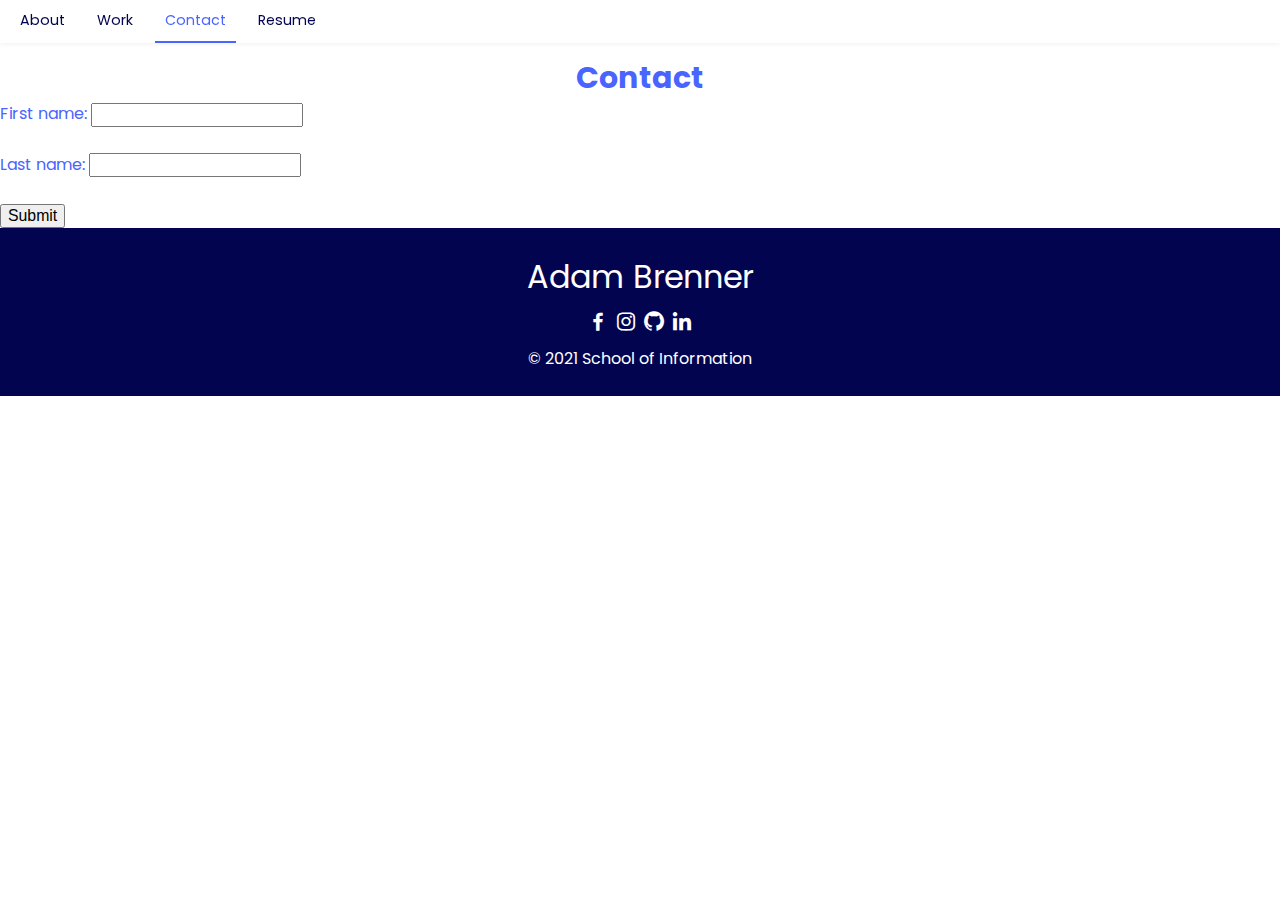
==== contact.html @ 84b7144a "resume page" ====
<!DOCTYPE html>
<html lang="en">
  <head>
    <meta charset="utf-8">
    <meta name="viewport" content="width=device-width, initial-scale=1.0">
    <link rel="stylesheet" type="text/css" href="css/html5reset.css">
    <link rel="stylesheet" type="text/css" href="css/style.css">
    <link href="https://fonts.googleapis.com/css2?family=Poppins&display=swap" rel="stylesheet">
    <link rel='stylesheet' href='https://unpkg.com/boxicons@2.0.9/css/boxicons.min.css'>
    <link rel="shortcut icon" type="image/jpg" href="images/AB.jpg">
    <title>Adam Brenner Portfolio</title>
  </head>
  <body>
      <a class="skip" href="#main">Skip to Main Content</a>
    <header>
        <nav class="nav bd-grid">
            <div>
                <ul class="menuMain">
                    <li class="nav_item"><a href="index.html" class="nav_links">About</a></li>
                    <li class="nav_item"><a href="work.html" class="nav_links">Work</a></li>
                    <li class="nav_item"><a href="contact.html" class="nav_links" id = "current">Contact</a></li>
                    <li class="nav_item"><a href="resume.html" class="nav_links">Resume</a></li>
                </ul>
            </div>
        </nav>
    </header>
    <main>
        <h3>Contact</h3>
        <div >
            <form action="https://formspree.io/f/mgerjnvqp" method="POST">
                <label for="fname">First name:</label>
                <input type="text" id="fname" name="fname"><br><br>
                <label for="lname">Last name:</label>
                <input type="text" id="lname" name="lname"><br><br>
                <input type="submit" value="Submit">
              </form>
        </div>
    </main>
    <footer class="footer">
        <p class="footer__title">Adam Brenner</p>
        <div class="footer__social">
            <a href="https://www.facebook.com/adam.brenner.9883/" class="footer__icon"><i class='bx bxl-facebook'></i></a>
            <a href="https://www.instagram.com/adambrenner15/" class="footer__icon"><i class='bx bxl-instagram'></i></a>
            <a href="https://github.com/adambrenner15" class="footer__icon"><i class='bx bxl-github' ></i></a>
            <a href="https://www.linkedin.com/in/adam-brenner-22a451210/" class="footer__icon"><i class='bx bxl-linkedin'></i></a>
        </div>
        </div>
            <p class="footer__social">&copy; 2021 School of Information</p>
        
    </footer>
  </body>
</html>
---- css/style.css ----
body{
    font-family: "Poppins", sans-serif;
    font-size: 16px;
    color: rgb(73, 100, 255);
}

header{
    width: 100%;
    position: fixed;
    top: 0;
    left: 0;
    z-index: 98;
    background-color: #fff;
    box-shadow: 0 1px 4px rgba(146,161,176,.15);
  }

ul{
    margin: 0;
    padding: 0;
    list-style: none;
    display: flex;
    font-size: 89%;
}

h1{
    margin: 0;
    padding: 5px;
    text-align: center;
  }

h2{
    margin: 0;
    padding: 2px;
    text-align: center;
    font-size: 20px;
    font-weight: bold;
    box-shadow: 0 0.5px 4px rgba(53, 73, 94, 0.178)
}

h3{
    padding-top: 30px;
    font-size: 30px;
    text-align: center;
    font-weight: bold;
}

p{
    margin: 0;
    padding: 5px;
    text-align: center;
    color: rgb(3, 4, 80);
}
img{
    display: block;
    padding-top: 10px;
    padding-bottom: 10px;
    padding-left: 10px;
    padding-right: 10px;
    margin: 0;
}
img.top{
    display: block;
    padding-top: 30px;
    padding-bottom: 10px;
    padding-left: 10px;
    padding-right: 10px;
    margin: 0;
    box-shadow: 0 1px 4px rgba(146,161,176,.15);
}
#current{
    border-bottom: 2px solid rgb(73, 100, 255);
    color: rgb(73, 100, 255);
}

.container{
    display: flex;
    flex-wrap: wrap;
    justify-content: space-evenly;
    align-content: baseline;
}

.grid_container{
    display: grid;
    grid-template-columns: 1fr 1fr 1fr 1fr 1fr 1fr 1fr 1fr 1fr 1fr;
    grid-template-rows: repeat(76,auto);
    overflow: hidden;
}

.track{
    padding: 10px;
    max-height: 350px;
    filter: drop-shadow(0 1px 4px rgba(18, 103, 187, 0.664));
}

a{
    text-decoration: none;
    color: rgb(73, 100, 255);
}
p.resume{
    text-align: left;
}
a:hover{
    color: rgb(72, 120, 192);
}

.aboutWork{
    color:rgb(255, 8, 0)
}

h4{
    padding-left: 5px;
    color: rgb(3, 4, 80);
    font-weight: bold;
    padding-top: 2px;
}

li{
    padding-left: 10px;
    padding-right: 2px;
    color: rgb(3, 4, 80);
}

.nav_links{
    display: flex;
    flex-direction: column;
    align-items: center;
    text-align: center;
}

strong{
    font-weight: bolder;
    font-style: italic;
}
.italics{
    font-style: italic;
}
.nav_item a{
    padding: 10px;
    color: rgb(3, 4, 80);
    text-decoration: none;
    align-items: center;
    text-align: center;
}

.nav_item a:hover, a:focus{
  color: rgb(73, 100, 255);
  text-decoration: none;
}

.home__title{
    font-size: 25px;
    margin-bottom: 0;
    text-align: center;
    font-weight: bold;
  }

.home__title-color{
    color: rgb(3, 4, 80);
    font-weight: bolder;
}
.resume_header{
    text-align: left;
    box-shadow: black;
}

.grid-container {
    display: grid;
  }
input
.skip{
    position: absolute;
    top: -50px;
    color:black;
}

.skip:focus{
    position: absolute;
    top: 0px;
    z-index: 99;
    padding: 0.5em;
    margin-top: 4.5em;
}

.footer{
    background-color: rgb(3, 4, 80);
    color: #fff;
    text-align: center;
    padding: 20px
  }
  .footer__title{
    font-size: 2rem;
    margin-bottom: 0;
    color: #fff;
  }
  .footer__social{
    margin-bottom: 0;
    color: #fff;
    display: block;
  }
  .footer__icon{
    font-size: 1.5rem;
    color: #fff;
    margin: 0 0;
  }
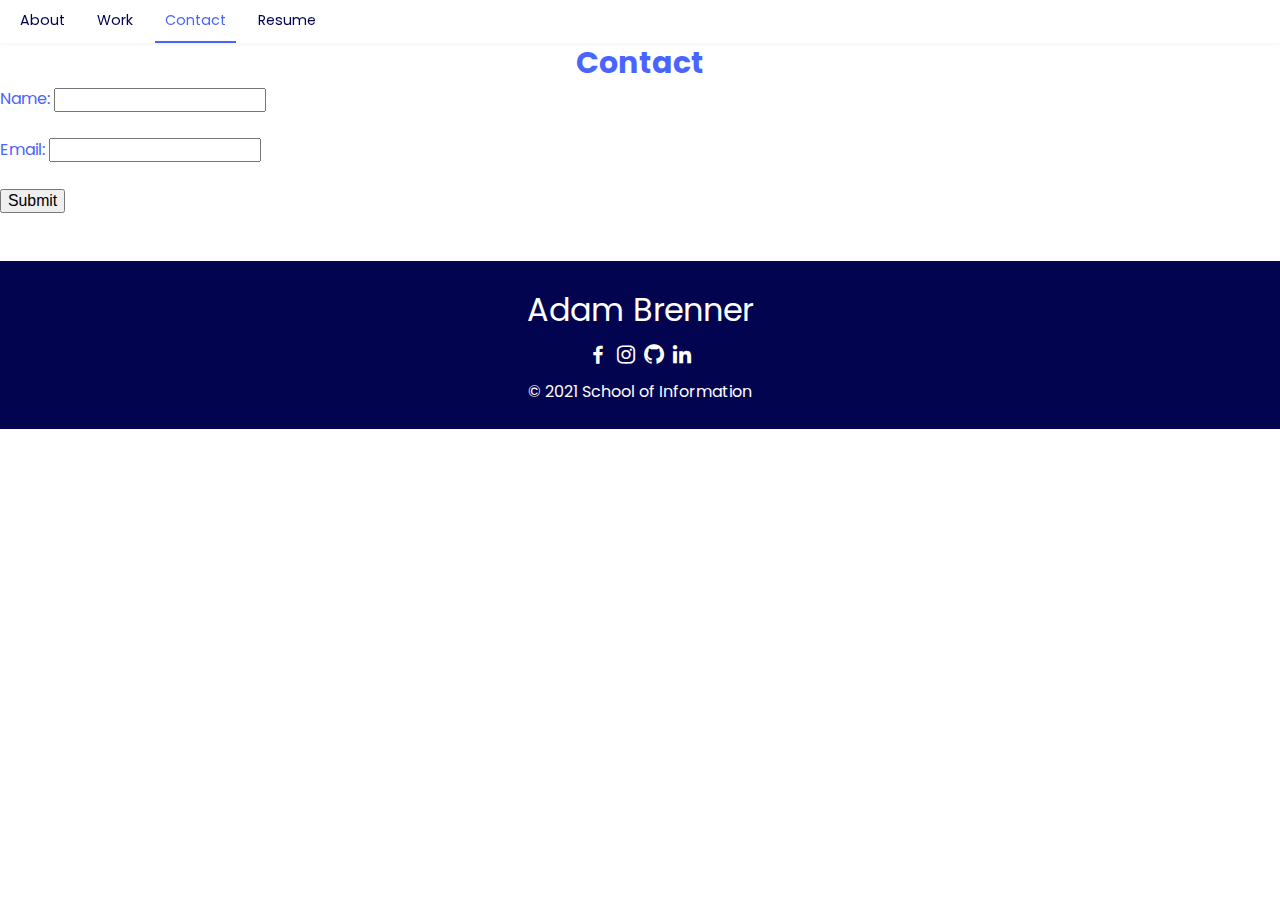
==== commit 8ac19964: "update" ====
--- a/contact.html
+++ b/contact.html
@@ -28,9 +28,9 @@
         <h3>Contact</h3>
         <div >
             <form action="https://formspree.io/f/mgerjnvqp" method="POST">
-                <label for="fname">First name:</label>
+                <label for="fname">Name:</label>
                 <input type="text" id="fname" name="fname"><br><br>
-                <label for="lname">Last name:</label>
+                <label for="lname">Email:</label>
                 <input type="text" id="lname" name="lname"><br><br>
                 <input type="submit" value="Submit">
               </form>
--- a/css/style.css
+++ b/css/style.css
@@ -8,7 +8,6 @@
     width: 100%;
     position: fixed;
     top: 0;
-    left: 0;
     z-index: 98;
     background-color: #fff;
     box-shadow: 0 1px 4px rgba(146,161,176,.15);
@@ -18,7 +17,7 @@
     margin: 0;
     padding: 0;
     list-style: none;
-    display: flex;
+    display: inline-flex;
     font-size: 89%;
 }
 
@@ -34,11 +33,12 @@
     text-align: center;
     font-size: 20px;
     font-weight: bold;
-    box-shadow: 0 0.5px 4px rgba(53, 73, 94, 0.178)
+    box-shadow:  0 1px 4px rgba(146,161,176,.15);
 }
 
 h3{
-    padding-top: 30px;
+    
+    padding-top: 40px;
     font-size: 30px;
     text-align: center;
     font-weight: bold;
@@ -82,8 +82,8 @@
 .grid_container{
     display: grid;
     grid-template-columns: 1fr 1fr 1fr 1fr 1fr 1fr 1fr 1fr 1fr 1fr;
-    grid-template-rows: repeat(76,auto);
-    overflow: hidden;
+    grid-template-rows: repeat(10,auto);
+    
 }
 
 .track{
@@ -93,7 +93,7 @@
 }
 
 a{
-    text-decoration: none;
+    text-decoration: underline;
     color: rgb(73, 100, 255);
 }
 p.resume{
@@ -163,10 +163,7 @@
     box-shadow: black;
 }
 
-.grid-container {
-    display: grid;
-  }
-input
+
 .skip{
     position: absolute;
     top: -50px;
@@ -183,10 +180,14 @@
 
 .footer{
     background-color: rgb(3, 4, 80);
-    color: #fff;
-    text-align: center;
-    padding: 20px
-  }
+    margin-top: 3em;
+    color: #fff;
+    text-align: center;
+    padding: 20px;
+    bottom:0;
+    position: relative;
+  }
+
   .footer__title{
     font-size: 2rem;
     margin-bottom: 0;
@@ -201,4 +202,23 @@
     font-size: 1.5rem;
     color: #fff;
     margin: 0 0;
-  }+  }
+
+.bounce_button{
+    grid-column: 2 / span 5;
+    grid-row: 3 / span 5;
+    background-color: rgb(32, 202, 117);
+    padding: 0.3em;
+    border-radius: 10px;
+    border: 3px solid black;
+    font-size: 1em;
+    font-weight: bold;
+    text-align: center;
+    color: rgb(255, 255, 255);
+    margin-top: 1em;
+    z-index: 100;
+    justify-content: center;
+    justify-items: center;
+    margin-right: 2em;
+    margin-left: 2em;
+}
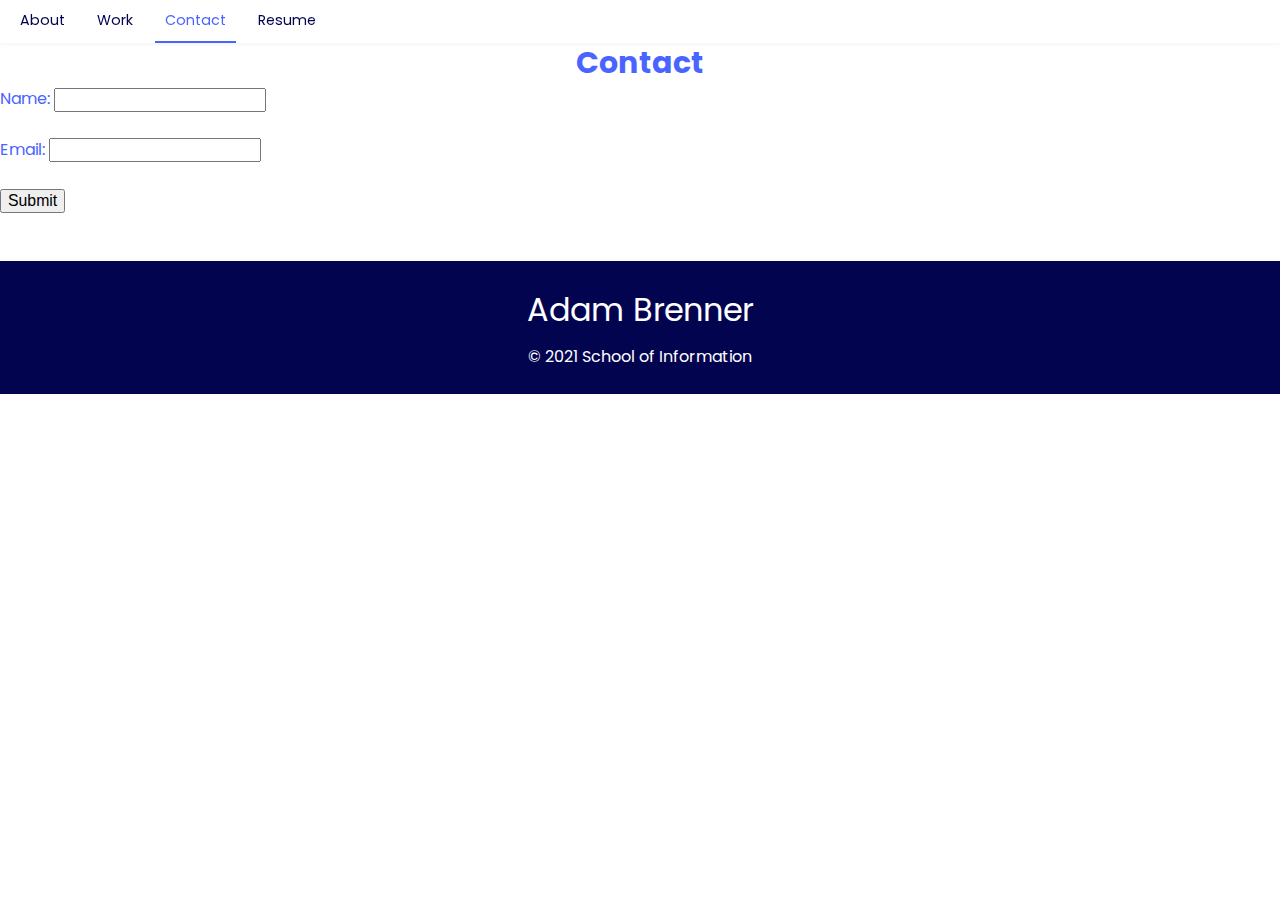
==== commit 01f0c697: "update" ====
--- a/contact.html
+++ b/contact.html
@@ -38,13 +38,6 @@
     </main>
     <footer class="footer">
         <p class="footer__title">Adam Brenner</p>
-        <div class="footer__social">
-            <a href="https://www.facebook.com/adam.brenner.9883/" class="footer__icon"><i class='bx bxl-facebook'></i></a>
-            <a href="https://www.instagram.com/adambrenner15/" class="footer__icon"><i class='bx bxl-instagram'></i></a>
-            <a href="https://github.com/adambrenner15" class="footer__icon"><i class='bx bxl-github' ></i></a>
-            <a href="https://www.linkedin.com/in/adam-brenner-22a451210/" class="footer__icon"><i class='bx bxl-linkedin'></i></a>
-        </div>
-        </div>
             <p class="footer__social">&copy; 2021 School of Information</p>
         
     </footer>
--- a/css/style.css
+++ b/css/style.css
@@ -104,7 +104,7 @@
 }
 
 .aboutWork{
-    color:rgb(255, 8, 0)
+    color:rgb(95, 3, 0)
 }
 
 h4{
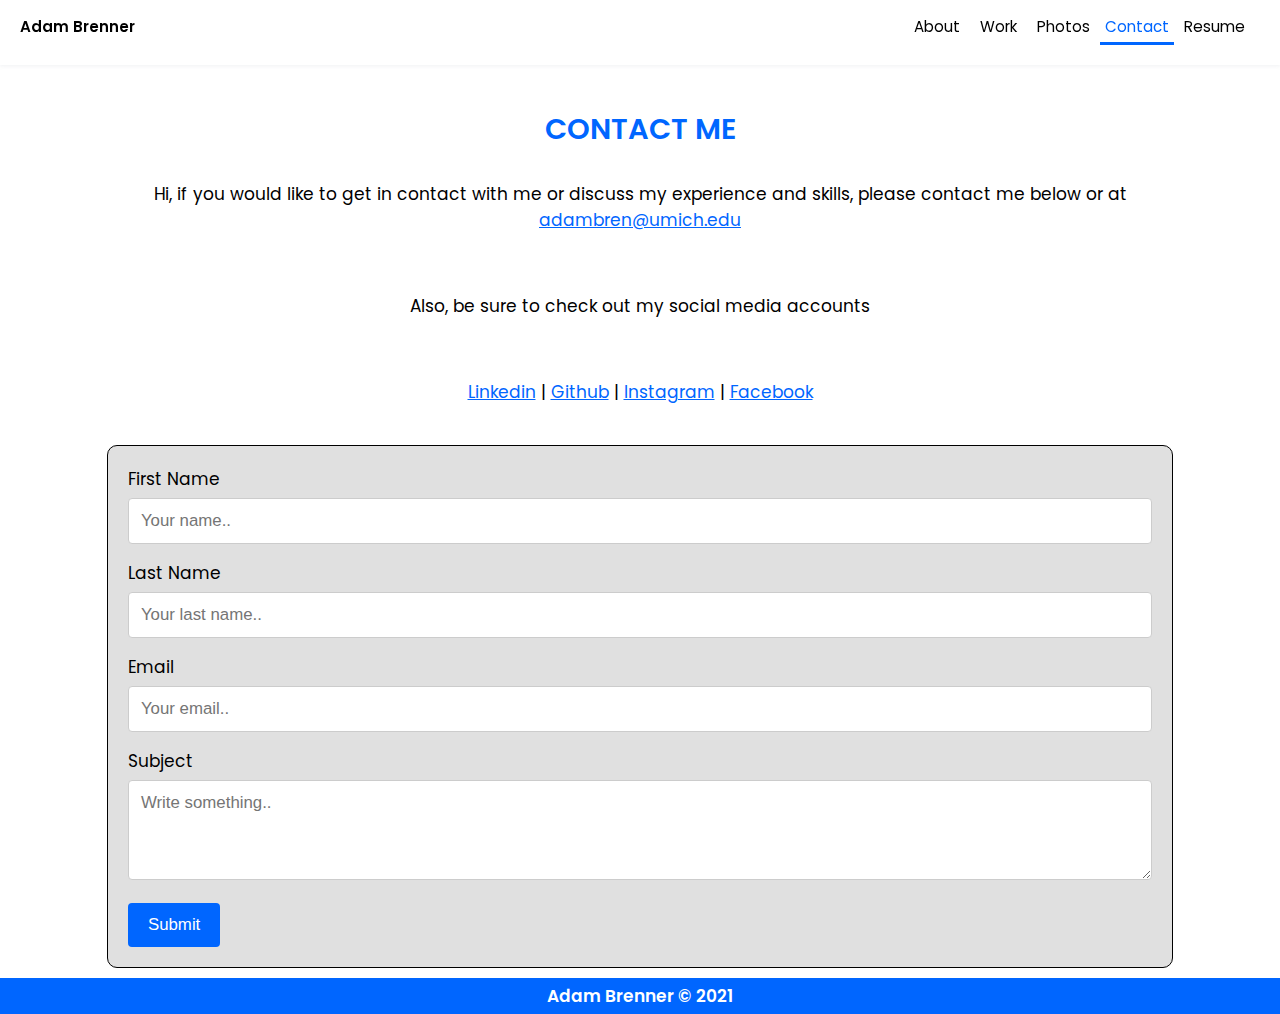
==== commit afb16349: "Add files via upload" ====
--- a/contact.html
+++ b/contact.html
@@ -1,46 +1,66 @@
 <!DOCTYPE html>
 <html lang="en">
-  <head>
-    <meta charset="utf-8">
+<head>
+	<meta charset="utf-8">
     <meta name="viewport" content="width=device-width, initial-scale=1.0">
     <link rel="stylesheet" type="text/css" href="css/html5reset.css">
     <link rel="stylesheet" type="text/css" href="css/style.css">
-    <link href="https://fonts.googleapis.com/css2?family=Poppins&display=swap" rel="stylesheet">
-    <link rel='stylesheet' href='https://unpkg.com/boxicons@2.0.9/css/boxicons.min.css'>
-    <link rel="shortcut icon" type="image/jpg" href="images/AB.jpg">
-    <title>Adam Brenner Portfolio</title>
-  </head>
-  <body>
-      <a class="skip" href="#main">Skip to Main Content</a>
-    <header>
-        <nav class="nav bd-grid">
-            <div>
-                <ul class="menuMain">
-                    <li class="nav_item"><a href="index.html" class="nav_links">About</a></li>
-                    <li class="nav_item"><a href="work.html" class="nav_links">Work</a></li>
-                    <li class="nav_item"><a href="contact.html" class="nav_links" id = "current">Contact</a></li>
-                    <li class="nav_item"><a href="resume.html" class="nav_links">Resume</a></li>
-                </ul>
-            </div>
-        </nav>
-    </header>
-    <main>
-        <h3>Contact</h3>
-        <div >
-            <form action="https://formspree.io/f/mgerjnvqp" method="POST">
-                <label for="fname">Name:</label>
-                <input type="text" id="fname" name="fname"><br><br>
-                <label for="lname">Email:</label>
-                <input type="text" id="lname" name="lname"><br><br>
-                <input type="submit" value="Submit">
-              </form>
-        </div>
-    </main>
-    <footer class="footer">
-        <p class="footer__title">Adam Brenner</p>
-            <p class="footer__social">&copy; 2021 School of Information</p>
-        
-    </footer>
-  </body>
-</html>
-  +	<link href="https://fonts.googleapis.com/css2?family=Poppins:wght@100;400;600&display=swap" rel="stylesheet">
+    <link rel="shortcut icon" type="image/jpg" href="imgs/ab.jpg">
+	<link href='https://unpkg.com/boxicons@2.0.9/css/boxicons.min.css' rel='stylesheet'>
+	<title>Portfolio | Adam Brenner</title>
+</head>
+<body>
+	<a class="skip" href="#main">Skip to Main Content</a>
+	<header>
+		<nav>
+			<ul class="adam">
+				<li class="headerlink"><a class = "adambrenner" href = "index.html">Adam Brenner</a></li>
+			</ul>
+			<ul>
+				<li class="headerlink"><a href = "index.html">About</a></li>
+				<li class="headerlink"><a href = "work.html">Work</a></li>
+				<li class="headerlink"><a href = "photos.html">Photos</a></li>
+				<li class="headerlink"><a id = "current" href = "contact.html">Contact</a></li>
+				<li class="headerlink"><a href="https://drive.google.com/file/d/1-YspNA5s2OSYefyarQf5mKk1hVvnWw0z/view">Resume</a></li>
+			</ul>
+		</nav>
+	</header>
+	<main id="main">
+		<h1 class="big_text">CONTACT ME</h1>
+		<p class="contact_text center">Hi, if you would like to get in contact with me or discuss my experience and skills, please contact me below or at <a href = "mailto: adambren@umich.edu"> adambren@umich.edu</a></p>
+		<p class="center">Also, be sure to check out my social media accounts</p>
+		<p class="center">
+			<a href="https://www.linkedin.com/in/adam-brenner-22a451210/">Linkedin</a> | 
+			<a href="https://github.com/adambrenner15">Github</a> | 
+			<a href="https://www.instagram.com/adambrenner15/">Instagram</a> |
+			<a href="https://www.facebook.com/adam.brenner.9883/">Facebook</a>
+		</p>
+		<section class = "grid_container">
+            <div class="contact_me">
+                <form action="https://formspree.io/f/mgerjnvq" method="POST">
+              
+                  <label for="fname">First Name</label>
+                  <input type="text" id="fname" name="firstname" placeholder="Your name..">
+              
+                  <label for="lname">Last Name</label>
+                  <input type="text" id="lname" name="lastname" placeholder="Your last name..">
+              
+                  <label for="email">Email</label>
+                  <input type="text" id="email" name="email" placeholder="Your email..">
+              
+                  <label for="subject">Subject</label>
+                  <textarea id="subject" name="subject" placeholder="Write something.." style="height:100px"></textarea>
+              
+                  <input type="submit" value="Submit">
+              
+                </form>
+              </div>
+		</section>
+	</main>
+
+	<footer>
+		<p>Adam Brenner &copy; 2021</p>
+	</footer>
+</body>
+</html>--- a/css/style.css
+++ b/css/style.css
@@ -1,224 +1,383 @@
+html{
+    height: 100%;
+}
 body{
     font-family: "Poppins", sans-serif;
-    font-size: 16px;
-    color: rgb(73, 100, 255);
-}
-
-header{
-    width: 100%;
-    position: fixed;
-    top: 0;
-    z-index: 98;
-    background-color: #fff;
-    box-shadow: 0 1px 4px rgba(146,161,176,.15);
-  }
+    font-size: 17px;
+    color: rgb(0, 0, 0);
+    margin: 0;
+    height: 100%;
+}
+
+  nav{
+      width: 100%;
+      padding-top: 0.3em;
+      position: fixed;
+      top: 0px;
+      background-color: #fff;
+      box-shadow: 0 1px 4px rgba(146,161,176,.15);
+  }
+
+  nav ul{
+      display: flex;
+      justify-content: space-between;
+      margin-right: 1em;
+  }
+
+
+  .adam{
+      display: flex;
+      text-align: center;
+      flex-direction: column;
+      align-items: center;
+  }
+.adambrenner{
+    font-weight: 600;
+}
+
+#current{
+    border-bottom: 3px solid rgb(0, 102, 255);
+    color:rgb(0, 102, 255);
+    padding: 5px;
+}
+
+.headerlink a{
+    padding: 10px;
+    color: rgb(0,0,0);
+    text-decoration: none;
+    align-items: center;
+    text-align: center;
+}
+
+.headerlink a:hover{
+    padding: 10px;
+    color: rgb(58, 137, 255);
+    text-decoration: none;
+    align-items: center;
+    text-align: center;
+}
 
 ul{
     margin: 0;
-    padding: 0;
-    list-style: none;
+    padding: 10px;
     display: inline-flex;
     font-size: 89%;
+
+}
+
+a{
+    text-decoration: underline;
+    color: rgb(0, 102, 255);
+}
+
+a:hover{
+    color: rgb(58, 137, 255);
 }
 
 h1{
-    margin: 0;
-    padding: 5px;
-    text-align: center;
-  }
+    font-size: 1.7em;
+    padding-top: 50px;
+    text-align: center;
+    color:rgb(0, 102, 255);
+    font-weight: 600;
+    margin-top: 2em;
+
+}
 
 h2{
-    margin: 0;
-    padding: 2px;
-    text-align: center;
-    font-size: 20px;
-    font-weight: bold;
-    box-shadow:  0 1px 4px rgba(146,161,176,.15);
-}
-
-h3{
-    
-    padding-top: 40px;
-    font-size: 30px;
-    text-align: center;
-    font-weight: bold;
+    font-size: 1.5em;
+    padding-left: 10px;
+    padding-top: 5px;
+    padding-bottom: 5px;
+    padding-right: 10px;
+    color: rgb(0, 102, 255);
+    font-weight: 600;
+}
+
+img{
+    padding: 10px;
 }
 
 p{
-    margin: 0;
-    padding: 5px;
-    text-align: center;
-    color: rgb(3, 4, 80);
-}
-img{
-    display: block;
-    padding-top: 10px;
-    padding-bottom: 10px;
     padding-left: 10px;
+    padding-top: 5px;
+    padding-bottom: 5px;
     padding-right: 10px;
-    margin: 0;
-}
-img.top{
-    display: block;
-    padding-top: 30px;
-    padding-bottom: 10px;
-    padding-left: 10px;
-    padding-right: 10px;
-    margin: 0;
-    box-shadow: 0 1px 4px rgba(146,161,176,.15);
-}
-#current{
-    border-bottom: 2px solid rgb(73, 100, 255);
-    color: rgb(73, 100, 255);
-}
-
-.container{
-    display: flex;
-    flex-wrap: wrap;
-    justify-content: space-evenly;
-    align-content: baseline;
+}
+.center{
+    text-align: center;
+    padding: 30px;
+}
+
+.thin{
+    font-weight: 100;
+    text-align: center;
+}
+
+.about_blue{
+    color: rgb(0, 102, 255);
+    text-align: center;
 }
 
 .grid_container{
     display: grid;
     grid-template-columns: 1fr 1fr 1fr 1fr 1fr 1fr 1fr 1fr 1fr 1fr;
     grid-template-rows: repeat(10,auto);
+    padding: 10px;
+}
+
+.about_img{
+    grid-column-start: 2;
+    grid-column-end: 10;
+    grid-row-start: 1;
+    grid-row-end: 4;
+}
+
+.about_text{
+    grid-column-start: 1;
+    grid-column-end: 11;
+    grid-row-start: 4;
+    grid-row-end: 6;
+}
+
+.shift_digital{
+    grid-column-start: 2;
+    grid-column-end: 10;
+    grid-row-start: 1;
+    grid-row-end: 3;
+    padding: 5px;
+}
+.yassir{
+    grid-column-start: 2;
+    grid-column-end: 10;
+    grid-row-start: 3;
+    grid-row-end: 5;
+    padding: 5px;
+}
+
+.spotter{
+    grid-column-start: 2;
+    grid-column-end: 10;
+    grid-row-start: 5;
+    grid-row-end: 8;
+    padding: 5px;
+}
+
+.work_img{
+    padding: 0px;
+    border: 1px solid black;
+    border-radius: 40px;
+}
+
+.work_img:hover{
+    opacity: 0.5;
+    animation-duration: 3s;
+    animation-iteration-count: infinite;
+}
+
+.bounce {
+    animation-name: bounce-1;
+    animation-timing-function: linear;
+}
+@keyframes bounce-1 {
+    0%   { transform: translateY(0); }
+    50%  { transform: translateY(-20px); }
+    100% { transform: translateY(0); }
+}
+
+.photos_page{
+    background-color: #e2d8bd;
+    display: inline-flex;
+    flex-wrap: wrap;
+    justify-content: space-evenly;
+    align-content: baseline;
+}
+
+.photos{
+    border: 5px solid white;
+    padding: 0;
+}
+
+.div_photo{
+    padding: 5px;
+}
+
+input[type=text], select, textarea {
+    width: 100%;
+    padding: 12px;
+    border: 1px solid #ccc;
+    border-radius: 4px;
+    box-sizing: border-box;
+    margin-top: 6px;
+    margin-bottom: 16px;
+    resize: vertical;
+  }
+  
+input[type=submit] {
+    background-color: rgb(0, 102, 255);
+    color: white;
+    padding: 12px 20px;
+    border: none;
+    border-radius: 4px;
+    cursor: pointer;
+  }
+  
+input[type=submit]:hover {
+    opacity: 0.5;
+  }
+  
+.contact_me {
+    border-radius: 10px;
+    border: 1px solid black;
+    background-color: rgb(224, 224, 224);
+    padding: 20px;
+    grid-column-start: 2;
+    grid-column-end: 10;
+    grid-row-start: 5;
+    grid-row-end: 8;
+}
+.contact_text{
+    padding-left: 20px;
+}
+
+.skip{
+  position: absolute;
+  padding: 2px;
+  background-color: rgb(0, 102, 255);
+  color: white;
+  height: -50px;
+  left: 5%;
+  transform: translateY(-300%);
+  transition: transform 0.3s;
+}
+
+.skip:focus{
+    transform: translateY(150%);
+}
+
+footer{
+    text-align: center;
+    background-color: rgb(0, 102, 255);
+    color: #fff;
+    position: relative;
+    bottom: 0;
+    width: 100%;
+}
+
+footer p{
+    font-weight: 600;
+}
+
+.parallax{
+    background-image: url("../imgs/shiftdigpage.jpeg");
+    min-height: 300px;
+    background-attachment: fixed;
+    background-position: center;
+    background-repeat: no-repeat;
+    background-size:cover;
+  }
+
+@media only screen and (min-width: 768px) {
+    .adam{
+        text-align: center;
+        align-items: center;
+    }
+
+    nav{
+        width: 100%;
+        padding-bottom: 1em;
+        padding-top: 0.3em;
+        position: fixed;
+        top: 0px;
+        display: flex;
+        flex-direction: row;
+        justify-content: space-between;
+        background-color: #fff;
+    }
     
-}
-
-.track{
-    padding: 10px;
-    max-height: 350px;
-    filter: drop-shadow(0 1px 4px rgba(18, 103, 187, 0.664));
-}
-
-a{
-    text-decoration: underline;
-    color: rgb(73, 100, 255);
-}
-p.resume{
-    text-align: left;
-}
-a:hover{
-    color: rgb(72, 120, 192);
-}
-
-.aboutWork{
-    color:rgb(95, 3, 0)
-}
-
-h4{
-    padding-left: 5px;
-    color: rgb(3, 4, 80);
-    font-weight: bold;
-    padding-top: 2px;
-}
-
-li{
-    padding-left: 10px;
-    padding-right: 2px;
-    color: rgb(3, 4, 80);
-}
-
-.nav_links{
-    display: flex;
-    flex-direction: column;
-    align-items: center;
-    text-align: center;
-}
-
-strong{
-    font-weight: bolder;
-    font-style: italic;
-}
-.italics{
-    font-style: italic;
-}
-.nav_item a{
-    padding: 10px;
-    color: rgb(3, 4, 80);
-    text-decoration: none;
-    align-items: center;
-    text-align: center;
-}
-
-.nav_item a:hover, a:focus{
-  color: rgb(73, 100, 255);
-  text-decoration: none;
-}
-
-.home__title{
-    font-size: 25px;
-    margin-bottom: 0;
-    text-align: center;
-    font-weight: bold;
-  }
-
-.home__title-color{
-    color: rgb(3, 4, 80);
-    font-weight: bolder;
-}
-.resume_header{
-    text-align: left;
-    box-shadow: black;
-}
-
-
-.skip{
-    position: absolute;
-    top: -50px;
-    color:black;
-}
-
-.skip:focus{
-    position: absolute;
-    top: 0px;
-    z-index: 99;
-    padding: 0.5em;
-    margin-top: 4.5em;
-}
-
-.footer{
-    background-color: rgb(3, 4, 80);
-    margin-top: 3em;
-    color: #fff;
-    text-align: center;
-    padding: 20px;
-    bottom:0;
-    position: relative;
-  }
-
-  .footer__title{
-    font-size: 2rem;
-    margin-bottom: 0;
-    color: #fff;
-  }
-  .footer__social{
-    margin-bottom: 0;
-    color: #fff;
-    display: block;
-  }
-  .footer__icon{
-    font-size: 1.5rem;
-    color: #fff;
-    margin: 0 0;
-  }
-
-.bounce_button{
-    grid-column: 2 / span 5;
-    grid-row: 3 / span 5;
-    background-color: rgb(32, 202, 117);
-    padding: 0.3em;
-    border-radius: 10px;
-    border: 3px solid black;
-    font-size: 1em;
-    font-weight: bold;
-    text-align: center;
-    color: rgb(255, 255, 255);
-    margin-top: 1em;
-    z-index: 100;
-    justify-content: center;
-    justify-items: center;
-    margin-right: 2em;
-    margin-left: 2em;
-}
+    .about_img{
+        grid-column-start: 1;
+        grid-column-end: 6;
+        grid-row-start: 1;
+        grid-row-end: 4;
+    } 
+    .about_text{
+        grid-column-start: 6;
+        grid-column-end: 12;
+        grid-row-start: 1;
+        grid-row-end: 4;
+    }
+    .shift_digital{
+        grid-column: 2/6;
+        grid-row: 1/4;
+        padding-right: 20px;
+    }
+    .yassir{
+        grid-column: 6/10;
+        grid-row: 1/4;
+        padding-left: 20px;
+    }
+    .spotter{
+        grid-column: 4/8;
+        grid-row: 4/6;
+        padding: 5px;
+    }
+    .photos{
+        max-width: 350px;
+    }
+}
+
+@media only screen and (min-width: 992px){
+    .grid_container{
+        display: grid;
+        grid-template-columns: 1fr 1fr 1fr 1fr 1fr 1fr 1fr 1fr 1fr 1fr 1fr 1fr 1fr;
+        grid-template-rows: repeat(10,auto);   
+    }
+
+    .about_img{
+        grid-column-start: 2;
+        grid-column-end: 6;
+        grid-row-start: 1;
+        grid-row-end: 4;
+    }
+    
+    .about_text{
+        grid-column-start: 7;
+        grid-column-end: 13;
+        grid-row-start: 1;
+        grid-row-end: 4;
+    }
+
+    .shift_digital{
+        grid-column: 2/5;
+        grid-row: 1/4;
+        padding: 5px;
+    }
+    .yassir{
+        grid-column: 6/9;
+        grid-row: 1/4;
+        padding: 5px;
+    }
+    .spotter{
+        grid-column: 10/13;
+        grid-row: 1/4;
+        padding: 5px;
+    }
+    .photos{
+        max-width: 450px;
+    }
+    .contact_me {
+        border-radius: 10px;
+        border: 1px solid black;
+        background-color: rgb(224, 224, 224);
+        padding: 20px;
+        grid-column-start: 2;
+        grid-column-end: 13;
+        grid-row-start: 5;
+        grid-row-end: 8;
+    }
+    .contact_text{
+        padding-left: 120px;
+        padding-right: 120px;
+    }
+}
